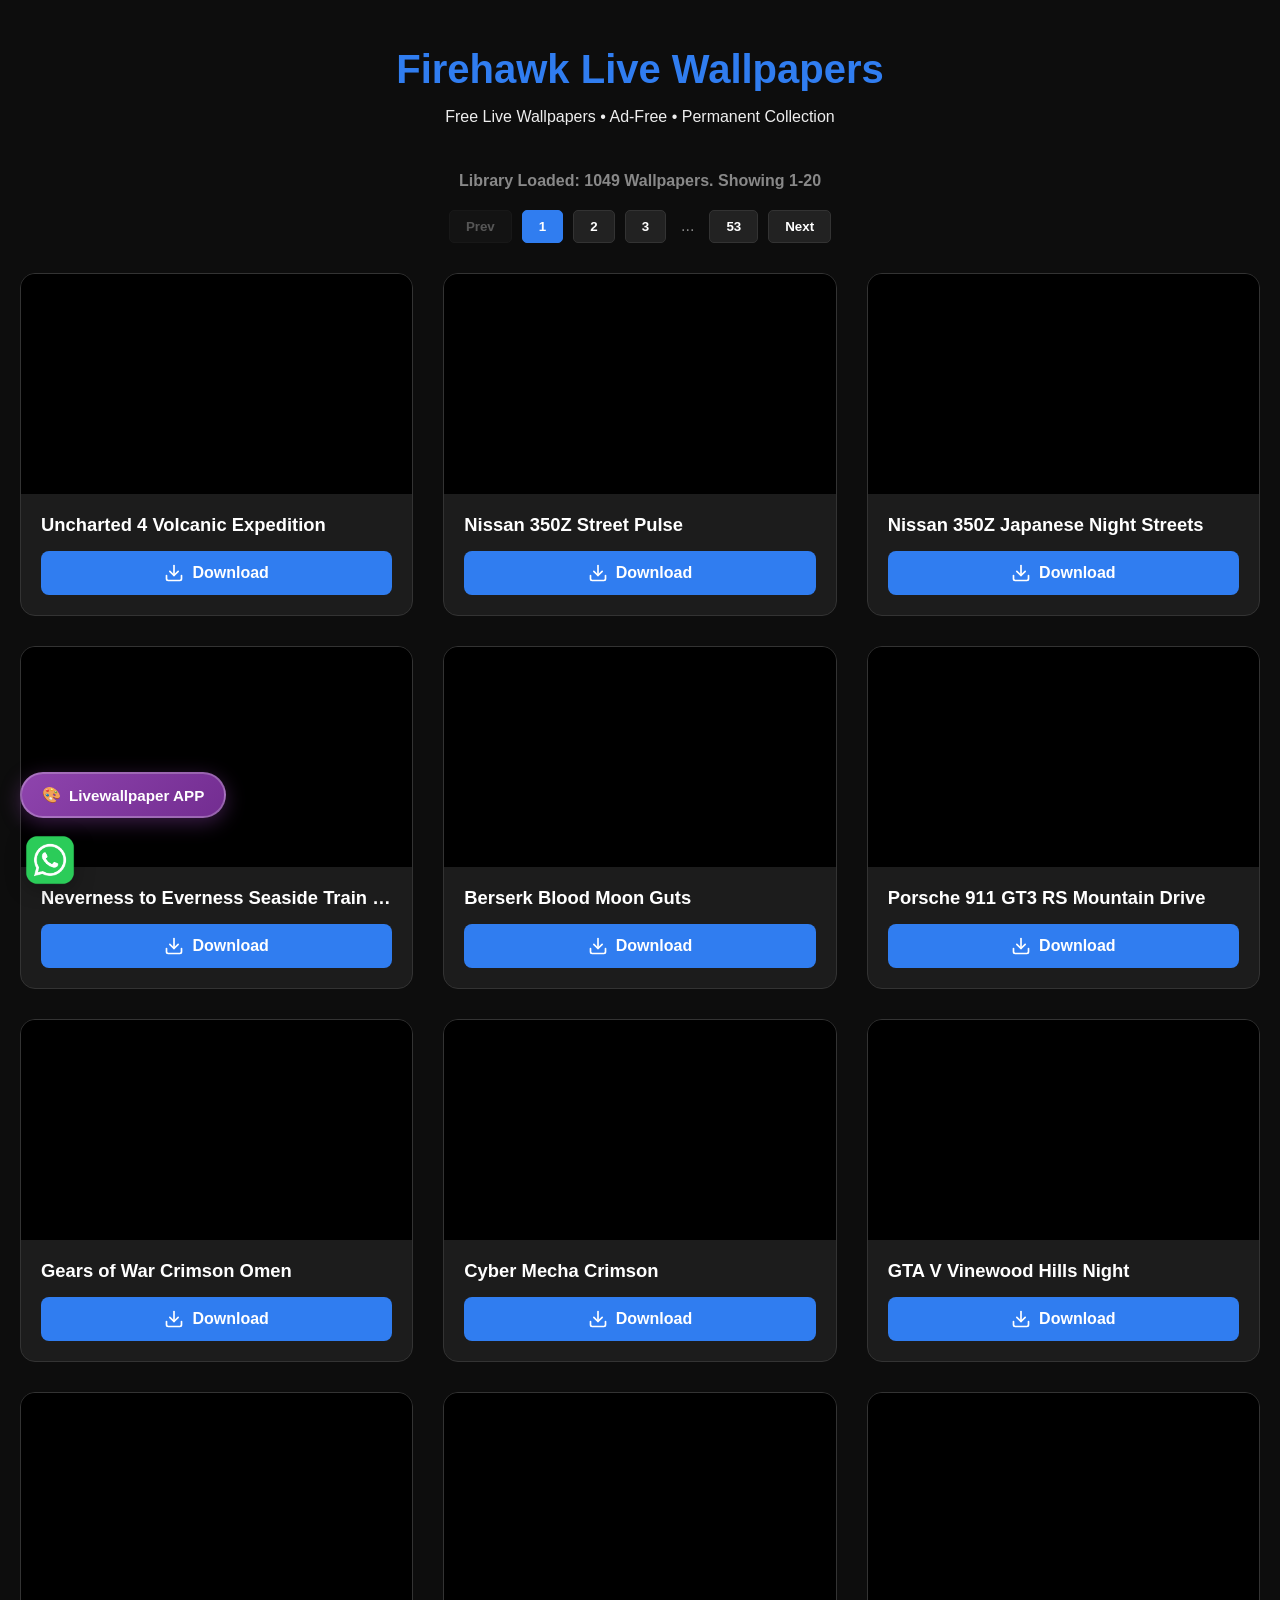
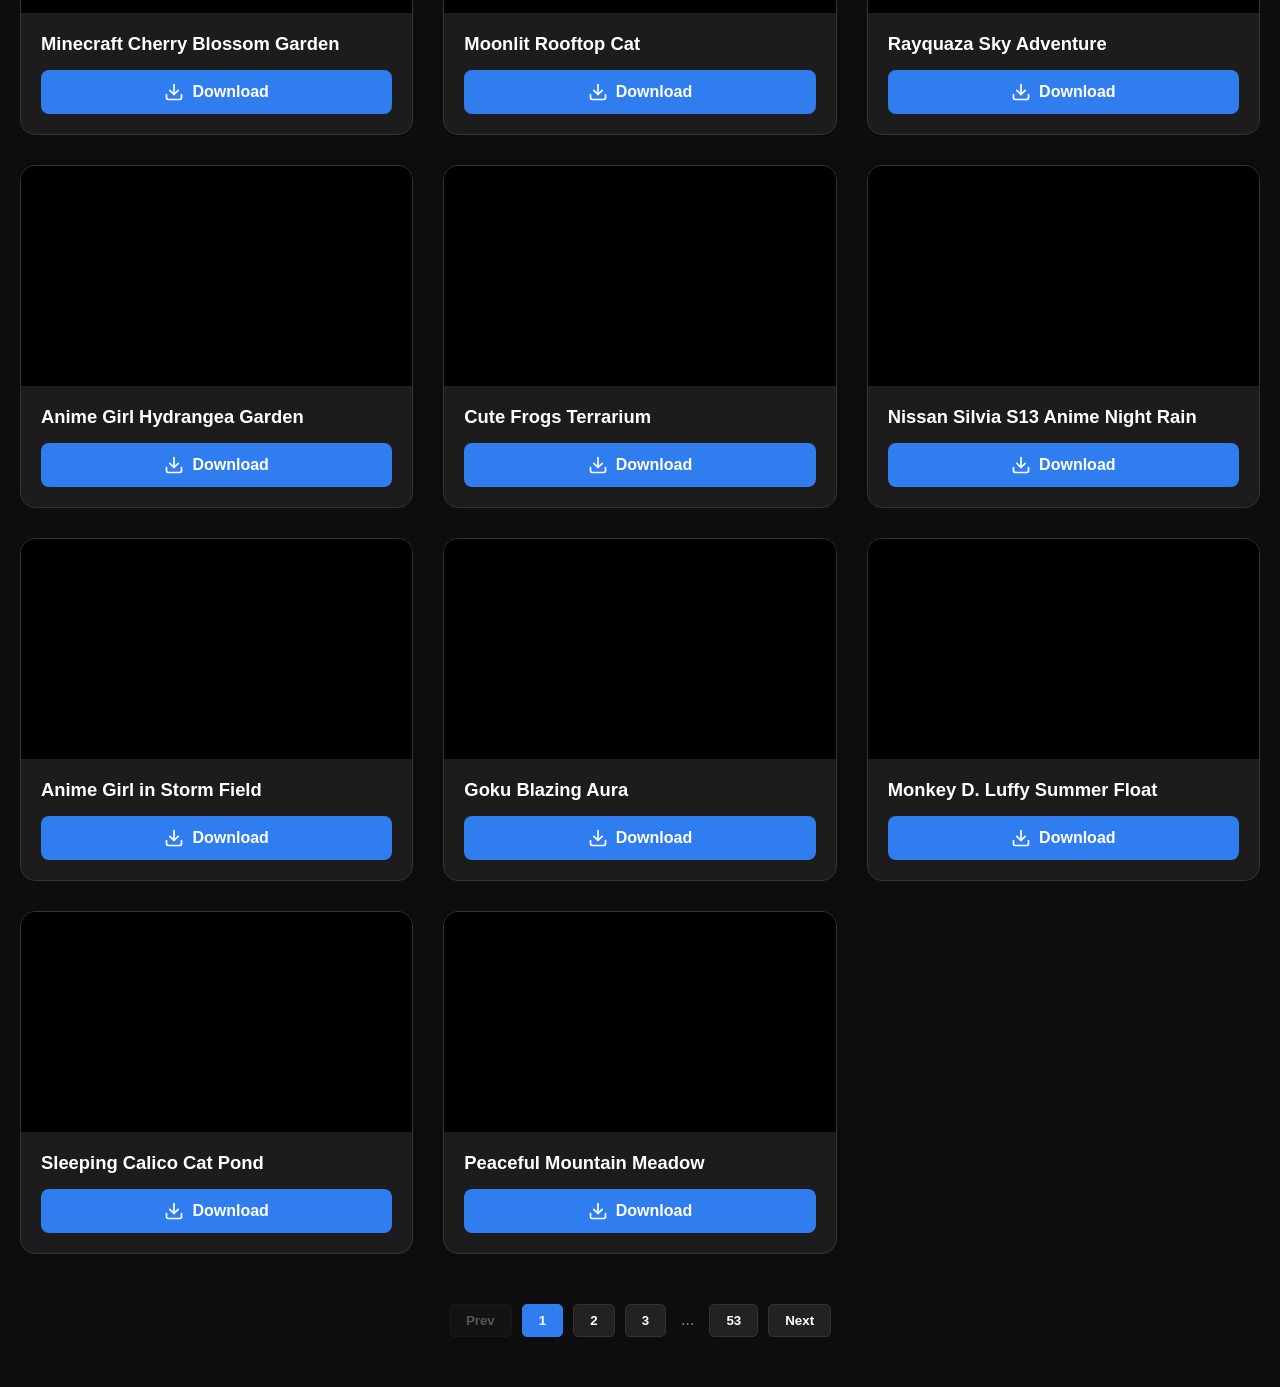
==== index.html @ f046a4bd "Initial release for GitHub Pages" ====
<!DOCTYPE html>
<html lang="en">
<head>
    <meta charset="UTF-8">
    <meta name="viewport" content="width=device-width, initial-scale=1.0">
    <title>Firehawk Live Wallpapers | Free 4K Live Wallpapers for PC & Mobile</title>
    <meta name="description" content="Download the best free live wallpapers for PC and mobile. Firehawk Live Wallpapers (Firehawklivewallpapers) offers a permanent, ad-free collection of high-quality animated backgrounds.">
    <meta name="keywords" content="freelivewallpapers, firehawk wallpapers, firehawklivewallpapers, live wallpaper, 4k live wallpaper, animated backgrounds, pc live wallpaper, free live wallpapers">
    <meta name="author" content="Firehawk">
    <link rel="canonical" href="https://firehawk-wallpapers.com/">

    <!-- Open Graph / Facebook -->
    <meta property="og:type" content="website">
    <meta property="og:url" content="https://firehawk-wallpapers.com/">
    <meta property="og:title" content="Firehawk Live Wallpapers | Free 4K Live Wallpapers">
    <meta property="og:description" content="Download high-quality free live wallpapers. Ad-free and permanent collection.">
    <meta property="og:image" content="https://firehawk-wallpapers.com/appicon.ico">

    <!-- Twitter -->
    <meta property="twitter:card" content="summary_large_image">
    <meta property="twitter:url" content="https://firehawk-wallpapers.com/">
    <meta property="twitter:title" content="Firehawk Live Wallpapers | Free 4K Live Wallpapers">
    <meta property="twitter:description" content="Download high-quality free live wallpapers. Ad-free and permanent collection.">
    <meta property="twitter:image" content="https://firehawk-wallpapers.com/appicon.ico">

    <meta name="referrer" content="strict-origin-when-cross-origin">
    <link rel="icon" type="image/x-icon" href="appicon.ico">
    <style>
        body {
            font-family: 'Segoe UI', Tahoma, Geneva, Verdana, sans-serif;
            background-color: #0d0d0d;
            color: #eee;
            margin: 0;
            padding: 20px;
        }
        header {
            text-align: center;
            padding-bottom: 30px;
        }
        h1 { color: #307df0; margin-bottom: 5px; font-size: 2.5em; }

        .pagination {
            display: flex;
            justify-content: center;
            align-items: center;
            gap: 10px;
            margin-bottom: 30px;
            flex-wrap: wrap;
        }
        .page-btn {
            padding: 8px 16px;
            background: #222;
            color: white;
            border: 1px solid #333;
            border-radius: 5px;
            cursor: pointer;
            font-weight: bold;
            transition: all 0.2s;
        }
        .page-btn:disabled { opacity: 0.3; cursor: not-allowed; }
        .page-btn:hover:not(:disabled) { background: #307df0; border-color: #307df0; }
        .page-btn.active { background: #307df0; border-color: #307df0; }
        .page-dots { color: #888; padding: 0 5px; }

        /* Floating Container for stacked buttons */
        .floating-controls {
            position: fixed;
            bottom: 70px; /* Safe distance from bottom taskbar */
            left: 20px;
            display: flex;
            flex-direction: column; /* App button top, WhatsApp bottom */
            align-items: flex-start;
            gap: 12px;
            z-index: 1000;
        }

        .whatsapp-float {
            transition: transform 0.3s ease;
            display: block;
            margin: 0 !important;
            padding: 0 !important;
            position: relative !important;
            bottom: auto !important;
            left: auto !important;
        }
        .whatsapp-float:hover {
            transform: scale(1.1);
        }
        .whatsapp-float img {
            width: 60px;
            height: 60px;
            display: block;
            filter: drop-shadow(0 4px 10px rgba(0,0,0,0.3));
        }

        .livewallpaper-float {
            background: linear-gradient(135deg, #8e44ad 0%, #732d91 100%);
            color: white;
            padding: 12px 20px;
            border-radius: 30px;
            text-decoration: none;
            font-weight: bold;
            font-size: 0.95rem;
            box-shadow: 0 5px 20px rgba(142, 68, 173, 0.4);
            transition: all 0.3s ease;
            display: flex;
            align-items: center;
            gap: 8px;
            white-space: nowrap;
            border: 2px solid rgba(255, 255, 255, 0.25);
            cursor: pointer;
            margin: 0 !important;
            position: relative !important;
            bottom: auto !important;
            left: auto !important;
        }
        .livewallpaper-float:hover {
            transform: scale(1.05);
            box-shadow: 0 10px 30px rgba(142, 68, 173, 0.6);
        }
        .livewallpaper-float::before { content: "🎨"; }

        @media (max-width: 600px) {
            .floating-controls { bottom: 60px; left: 15px; gap: 10px; }
            .whatsapp-float img { width: 50px; height: 50px; }
            .livewallpaper-float { padding: 10px 15px; font-size: 0.85rem; }
        }

        .modal {
            display: none;
            position: fixed;
            z-index: 2000;
            left: 0;
            top: 0;
            width: 100%;
            height: 100%;
            background-color: rgba(0, 0, 0, 0.85);
            align-items: center;
            justify-content: center;
            backdrop-filter: blur(5px);
        }
        .modal-content {
            background: linear-gradient(135deg, #1a1a2e 0%, #16213e 100%);
            border-radius: 15px;
            padding: 40px;
            max-width: 450px;
            width: 90%;
            position: relative;
            border: 1px solid rgba(255, 255, 255, 0.1);
            text-align: center;
            box-shadow: 0 20px 50px rgba(0,0,0,0.5);
        }
        .modal h2 { color: #307df0; margin-bottom: 10px; font-size: 1.8rem; }
        .modal p { color: #a0a0a0; margin-bottom: 25px; }
        .close {
            position: absolute;
            top: 15px;
            right: 20px;
            font-size: 28px;
            cursor: pointer;
            color: #a0a0a0;
            transition: color 0.2s;
        }
        .close:hover { color: #fff; }
        .contact-options { display: flex; flex-direction: column; gap: 15px; }
        .contact-btn {
            padding: 15px 30px;
            font-size: 1.1rem;
            border: none;
            border-radius: 25px;
            cursor: pointer;
            transition: all 0.3s ease;
            font-weight: bold;
            text-decoration: none;
            display: flex;
            align-items: center;
            justify-content: center;
            gap: 10px;
            color: white;
        }
        .btn-pc { background: linear-gradient(135deg, #3498db 0%, #2980b9 100%); }
        .btn-pc:hover { transform: scale(1.05); box-shadow: 0 5px 15px rgba(52, 152, 219, 0.4); }
        .btn-mobile { background: linear-gradient(135deg, #27ae60 0%, #1e8449 100%); }
        .btn-mobile:hover { transform: scale(1.05); box-shadow: 0 5px 15px rgba(39, 174, 96, 0.4); }

        @media (max-width: 768px) {
            .livewallpaper-float { bottom: 110px; left: 15px; padding: 10px 15px; font-size: 0.85rem; }
        }

        .grid {
            display: grid;
            grid-template-columns: repeat(auto-fill, minmax(320px, 1fr));
            gap: 30px;
            max-width: 1450px;
            margin: 0 auto 50px auto;
        }
        .card {
            background: #1c1c1c;
            border-radius: 15px;
            overflow: hidden;
            transition: all 0.3s ease;
            position: relative;
            border: 1px solid #333;
        }
        .card:hover { transform: translateY(-10px); border-color: #307df0; box-shadow: 0 10px 20px rgba(48, 125, 240, 0.2); }

        .media-container {
            position: relative;
            width: 100%;
            height: 220px;
            background: #000;
        }
        img, video {
            width: 100%;
            height: 100%;
            object-fit: cover;
            position: absolute;
            top: 0;
            left: 0;
        }
        video { opacity: 0; transition: opacity 0.4s ease; }
        .card:hover video { opacity: 1; }

        .info { padding: 20px; }
        .title {
            font-size: 1.15em;
            font-weight: bold;
            margin-bottom: 15px;
            white-space: nowrap;
            overflow: hidden;
            text-overflow: ellipsis;
            color: #fff;
        }

        .btn-download {
            display: flex;
            align-items: center;
            justify-content: center;
            gap: 8px;
            background: #307df0;
            color: white;
            padding: 12px;
            text-align: center;
            border: none;
            cursor: pointer;
            border-radius: 8px;
            font-size: 1em;
            font-weight: bold;
            transition: background 0.2s;
            width: 100%;
        }
        .btn-download:hover { background: #2664bf; }

        .status-bar { text-align: center; color: #888; margin-bottom: 20px; font-weight: bold; }
        #loading { font-size: 1.2em; text-align: center; margin-top: 100px; color: #eee; }
        .local-fix-btn {
            margin-top: 20px;
            padding: 15px 30px;
            background: #28a745;
            color: white;
            border: none;
            border-radius: 8px;
            font-weight: bold;
            cursor: pointer;
            font-size: 1.1em;
        }
        #fileInput { display: none; }
    </style>
</head>
<body>

    <header>
        <h1>Firehawk Live Wallpapers</h1>
        <p>Free Live Wallpapers • Ad-Free • Permanent Collection</p>
    </header>

    <div id="loading">
        <p>🚀 Attempting to load database automatically...</p>
        <div id="local-fix" style="display:none;">
            <p style="color: #f39c12;">Note: Browser security is blocking local file access.</p>
            <button class="local-fix-btn" onclick="document.getElementById('fileInput').click()">Click to Load 'all_wallpapers.json' Manually</button>
            <input type="file" id="fileInput" accept=".json" onchange="handleFileSelect(this)">
        </div>
    </div>

    <div id="content" style="display:none;">
        <div class="status-bar" id="status">Ready</div>

        <div class="pagination" id="paginationTop"></div>

        <div class="grid" id="wallpaperGrid"></div>

        <div class="pagination" id="paginationBottom" style="margin-top: 20px;"></div>
    </div>

    <div class="floating-controls">
        <div class="livewallpaper-float" onclick="openModal()">
            <span>Livewallpaper APP</span>
        </div>
        <a href="https://wa.me/923278647470" class="whatsapp-float" target="_blank">
            <img src="Png/watsapp.png" alt="WhatsApp Chat">
        </a>
    </div>

    <div id="appModal" class="modal">
        <div class="modal-content">
            <span class="close" onclick="closeModal()">&times;</span>
            <h2>🎨 Livewallpaper APP</h2>
            <p>Download Livewallpaper for your device:</p>
            <div class="contact-options">
                <a href="https://apps.microsoft.com/search/publisher?name=Thunderingsky&hl=en-US&gl=PK" class="contact-btn btn-pc" target="_blank">
                    <span>🖥️</span> For PC
                </a>
                <a href="https://play.google.com/store/apps/details?id=com.firehawk.videowallpaper" class="contact-btn btn-mobile" target="_blank">
                    <span>📱</span> For Mobile
                </a>
            </div>
        </div>
    </div>

    <script>
        let library = [];
        let currentPage = 1;
        const itemsPerPage = 20;

        window.onload = async function() {
            try {
                // Try automatic load (Works on Netlify/Servers)
                const response = await fetch('all_wallpapers.json');
                if (!response.ok) throw new Error();
                library = await response.json();
                startApp();
            } catch (e) {
                // Fallback for local folder testing
                document.getElementById('local-fix').style.display = 'block';
            }
        };

        function handleFileSelect(input) {
            const file = input.files[0];
            const reader = new FileReader();
            reader.onload = function(e) {
                try {
                    library = JSON.parse(e.target.result);
                    startApp();
                } catch (err) { alert("Invalid JSON file."); }
            };
            reader.readAsText(file);
        }

        function startApp() {
            loadPageFromUrl();
            document.getElementById('loading').style.display = 'none';
            document.getElementById('content').style.display = 'block';
            renderLibrary();
        }

        function loadPageFromUrl() {
            const params = new URLSearchParams(window.location.search);
            const page = parseInt(params.get('page'));
            if (page && page > 0) {
                currentPage = page;
            }
        }

        function syncPageWithUrl() {
            const url = new URL(window.location);
            url.searchParams.set('page', currentPage);
            window.history.pushState({}, '', url);
        }

        // Modal Functions
        function openModal() {
            document.getElementById('appModal').style.display = 'flex';
        }
        function closeModal() {
            document.getElementById('appModal').style.display = 'none';
        }
        // Close modal when clicking outside
        window.onclick = function(event) {
            const modal = document.getElementById('appModal');
            if (event.target == modal) {
                closeModal();
            }
        }

        function downloadFile(url, filename, btn) {
            const originalText = btn.innerHTML;
            btn.innerText = "Starting...";
            btn.disabled = true;

            // --- PROXY CONFIGURATION ---
            // Replace the URL below with your Cloudflare Worker URL later
            const CLOUDFLARE_WORKER_URL = "";
            // ---------------------------

            let downloadUrl = url;

            if (window.location.protocol === 'file:') {
                // LOCAL: Use the Node.js server if running
                downloadUrl = 'http://localhost:3000/.netlify/functions/download?url=' + encodeURIComponent(url) + '&filename=' + encodeURIComponent(filename);
            } else if (CLOUDFLARE_WORKER_URL) {
                // GITHUB PAGES: Use your free Cloudflare Worker
                downloadUrl = CLOUDFLARE_WORKER_URL + '?url=' + encodeURIComponent(url) + '&filename=' + encodeURIComponent(filename);
            } else {
                // FALLBACK: Try local PHP proxy (for InfinityFree/000webhost)
                downloadUrl = 'download.php?url=' + encodeURIComponent(url) + '&filename=' + encodeURIComponent(filename);
            }

            const a = document.createElement('a');
            a.href = downloadUrl;
            a.download = filename;
            document.body.appendChild(a);
            a.click();
            document.body.removeChild(a);

            setTimeout(() => {
                btn.innerHTML = originalText;
                btn.disabled = false;
            }, 3000);
        }

        function renderLibrary() {
            const grid = document.getElementById('wallpaperGrid');
            const status = document.getElementById('status');

            const totalPages = Math.ceil(library.length / itemsPerPage);
            if (currentPage > totalPages) currentPage = totalPages;
            if (currentPage < 1) currentPage = 1;

            grid.innerHTML = '';
            const start = (currentPage - 1) * itemsPerPage;
            const end = start + itemsPerPage;
            const pageItems = library.slice(start, end);

            pageItems.forEach(item => {
                const card = document.createElement('div');
                card.className = 'card';
                const cleanTitle = item.title.trim().replace(/[^a-z0-9]+/gi, '_').toLowerCase();
                const fileName = cleanTitle + ".mp4";

                card.innerHTML = `
                    <div class="media-container">
                        <img src="${item.img}" onerror="this.style.display='none'">
                        <video muted loop playsinline src="${item.video}" onmouseover="this.play()" onmouseout="this.pause()"></video>
                    </div>
                    <div class="info">
                        <div class="title">${item.title}</div>
                        <div class="actions">
                            <button onclick="downloadFile('${item.video}', '${fileName}', this)" class="btn-download">
                                <svg width="20" height="20" viewBox="0 0 24 24" fill="none" stroke="currentColor" stroke-width="2" stroke-linecap="round" stroke-linejoin="round"><path d="M21 15v4a2 2 0 0 1-2 2H5a2 2 0 0 1-2-2v-4"></path><polyline points="7 10 12 15 17 10"></polyline><line x1="12" y1="15" x2="12" y2="3"></line></svg>
                                Download
                            </button>
                        </div>
                    </div>
                `;
                grid.appendChild(card);
            });

            status.innerText = `Library Loaded: ${library.length} Wallpapers. Showing ${start+1}-${Math.min(end, library.length)}`;
            renderPagination(totalPages);
            syncPageWithUrl();
        }

        function renderPagination(totalPages) {
            const top = document.getElementById('paginationTop');
            const bottom = document.getElementById('paginationBottom');

            const createPaginationHtml = () => {
                let html = `<button class="page-btn" ${currentPage === 1 ? 'disabled' : ''} onclick="jumpToPage(${currentPage - 1})">Prev</button>`;

                const range = 2; // Pages to show before and after current
                for (let i = 1; i <= totalPages; i++) {
                    if (i === 1 || i === totalPages || (i >= currentPage - range && i <= currentPage + range)) {
                        html += `<button class="page-btn ${i === currentPage ? 'active' : ''}" onclick="jumpToPage(${i})">${i}</button>`;
                    } else if (i === currentPage - range - 1 || i === currentPage + range + 1) {
                        html += `<span class="page-dots">...</span>`;
                    }
                }

                html += `<button class="page-btn" ${currentPage === totalPages ? 'disabled' : ''} onclick="jumpToPage(${currentPage + 1})">Next</button>`;
                return html;
            };

            const html = createPaginationHtml();
            top.innerHTML = html;
            bottom.innerHTML = html;
        }

        function jumpToPage(page) {
            currentPage = page;
            renderLibrary();
            window.scrollTo(0, 0);
        }

        function changePage(delta) {
            jumpToPage(currentPage + delta);
        }
    </script>
</body>
</html>
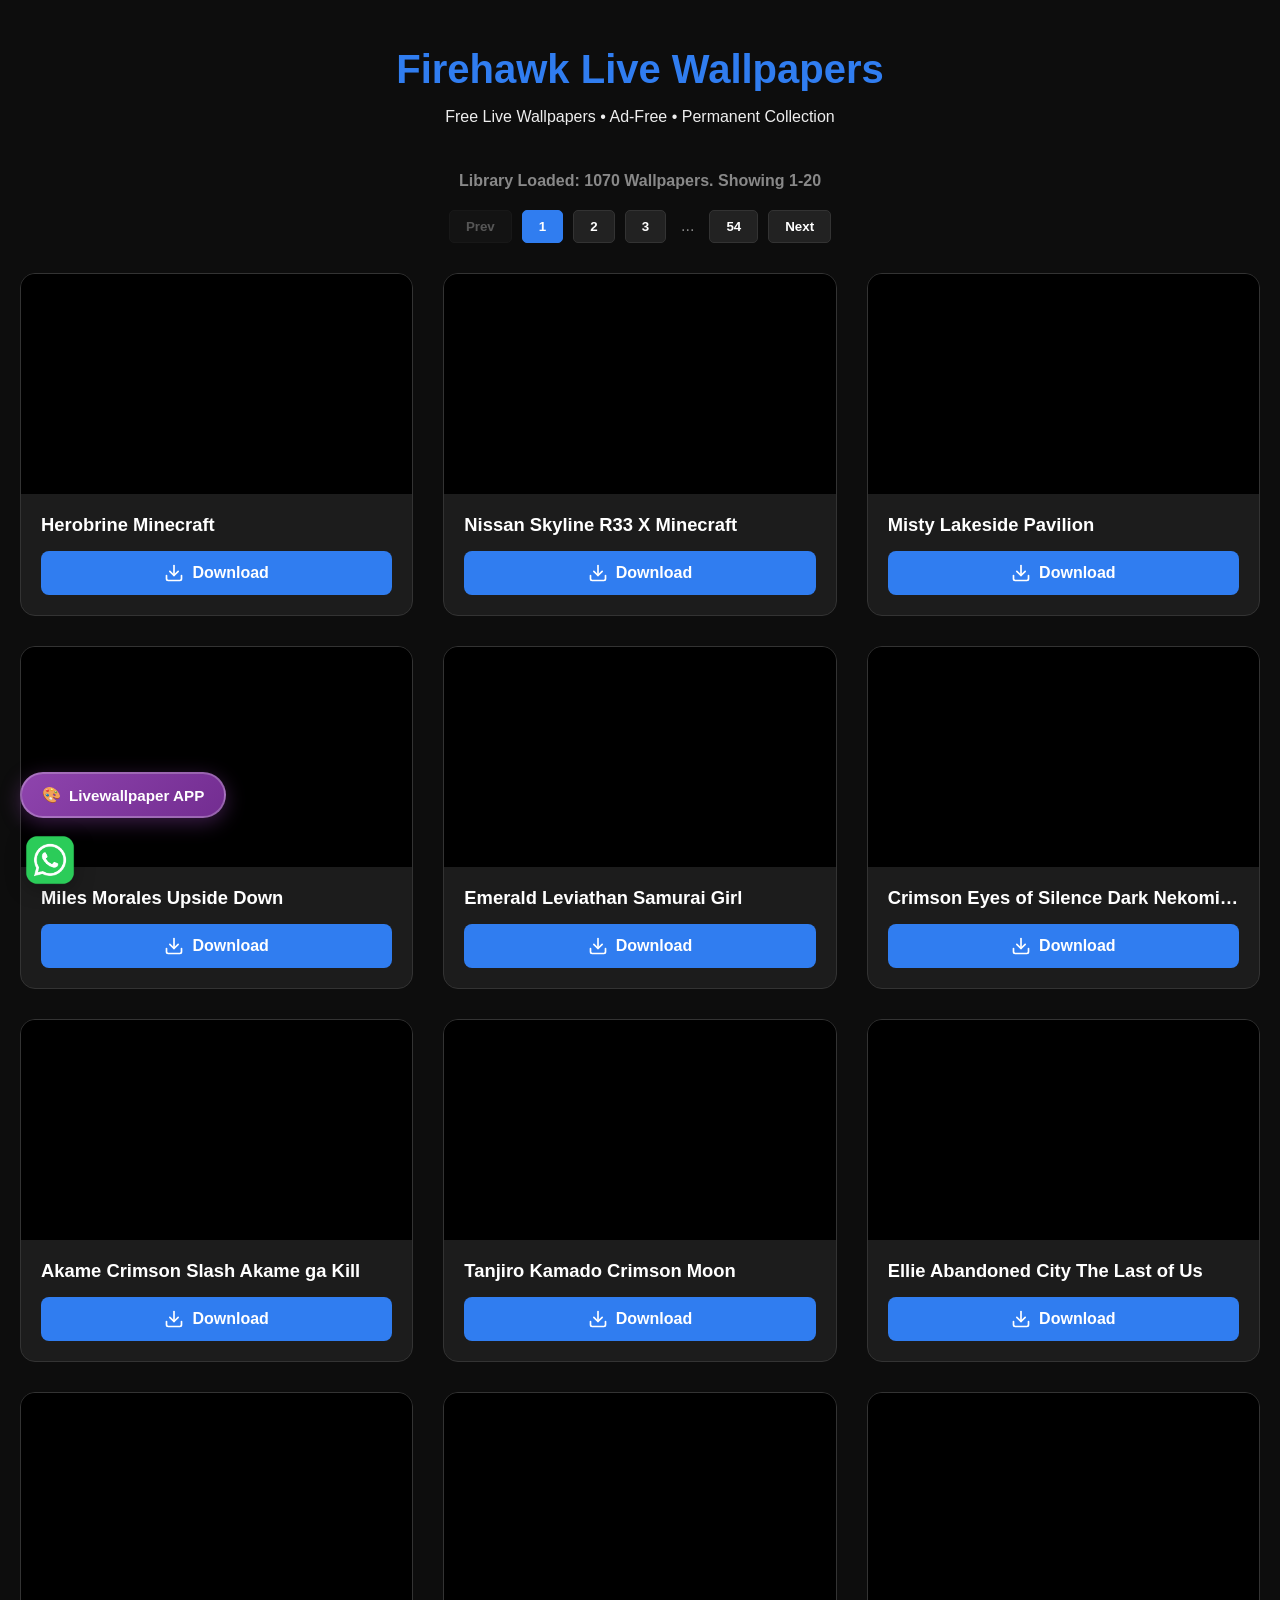
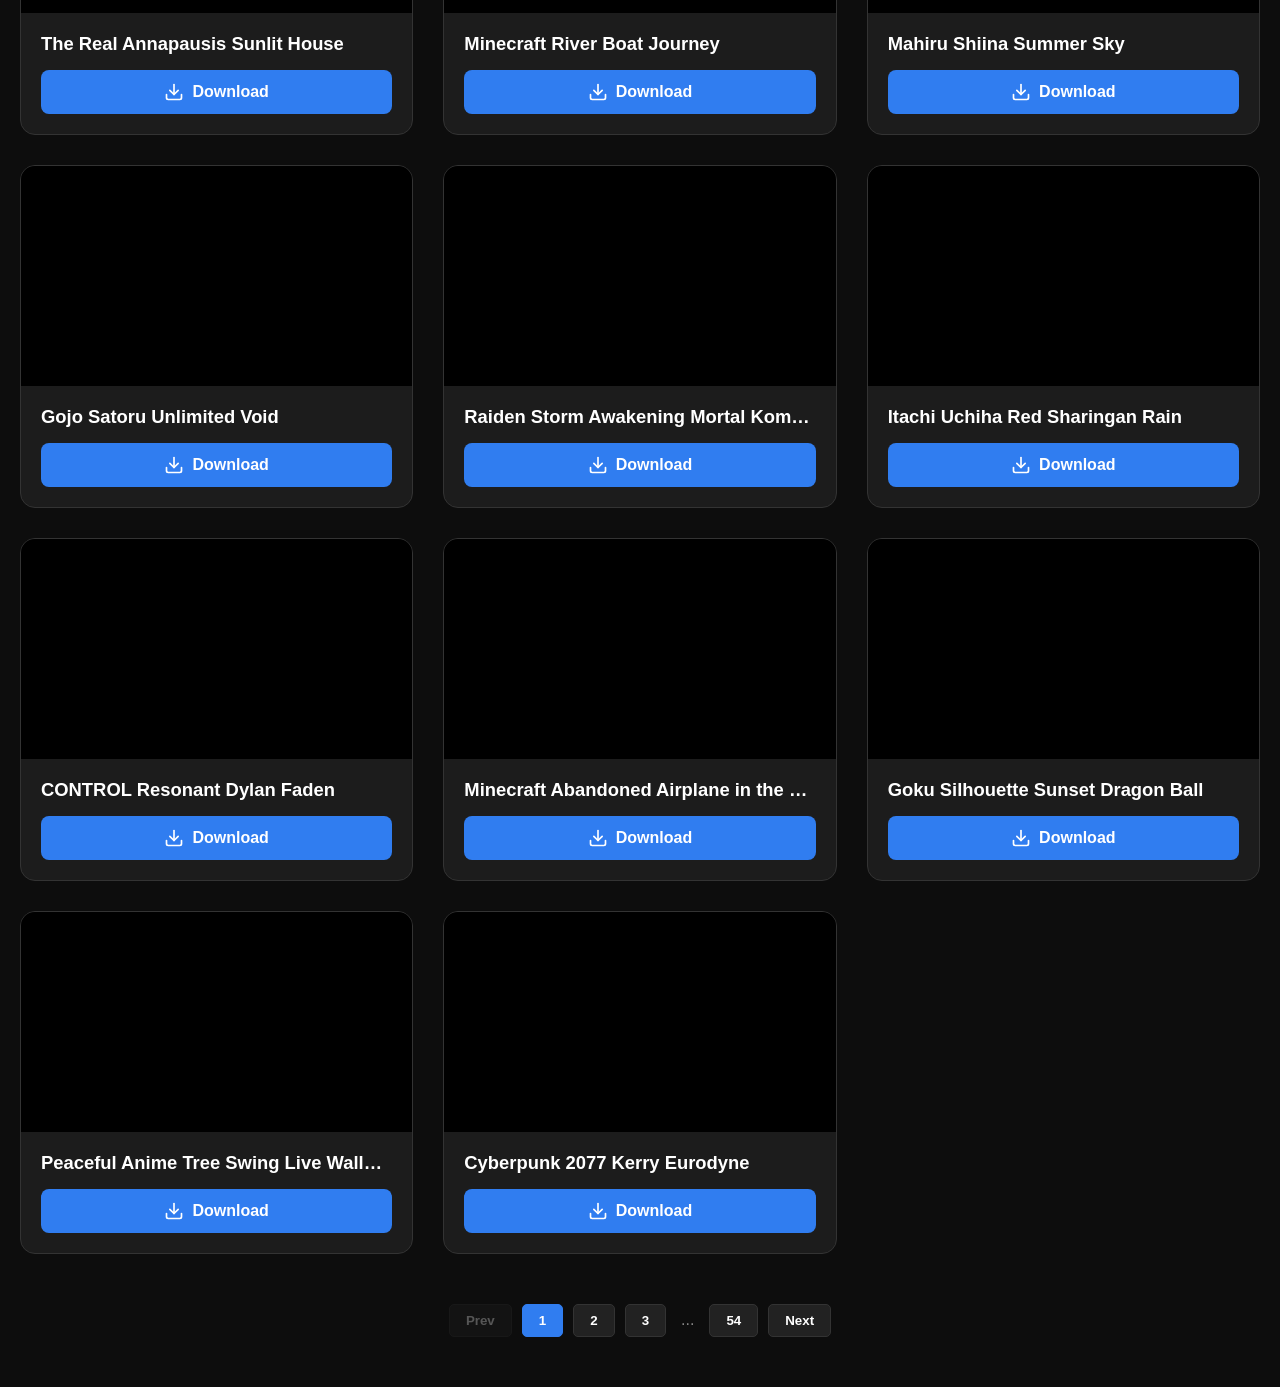
==== commit 502fb7eb: "Fix thumbnail loading by proxying images through Cloudflare Worker" ====
--- a/index.html
+++ b/index.html
@@ -323,6 +323,14 @@
         let currentPage = 1;
         const itemsPerPage = 20;
 
+        // --- PROXY CONFIGURATION ---
+        // For best performance, deploy worker.js to Cloudflare Workers (free tier)
+        // and paste your worker URL below:
+        const CLOUDFLARE_WORKER_URL = "https://winter-heart-2d9f.thunderingsky321.workers.dev";
+        // Free CORS proxy fallback (used only if no Cloudflare Worker is set)
+        const CORS_PROXY = "https://api.allorigins.win/raw?url=";
+        // ---------------------------
+
         window.onload = async function() {
             try {
                 // Try automatic load (Works on Netlify/Servers)
@@ -384,29 +392,66 @@
             }
         }
 
+        function proxiedUrl(url) {
+            if (window.location.protocol === 'file:') {
+                return 'http://localhost:3000/.netlify/functions/download?url=' + encodeURIComponent(url);
+            }
+            if (CLOUDFLARE_WORKER_URL) {
+                return CLOUDFLARE_WORKER_URL + '?url=' + encodeURIComponent(url) + '&filename=' + encodeURIComponent('preview.jpg');
+            }
+            return CORS_PROXY + encodeURIComponent(url);
+        }
+
         function downloadFile(url, filename, btn) {
             const originalText = btn.innerHTML;
             btn.innerText = "Starting...";
             btn.disabled = true;
 
-            // --- PROXY CONFIGURATION ---
-            // Replace the URL below with your Cloudflare Worker URL later
-            const CLOUDFLARE_WORKER_URL = "";
-            // ---------------------------
-
-            let downloadUrl = url;
-
-            if (window.location.protocol === 'file:') {
+            const isLocalFile = window.location.protocol === 'file:';
+
+            if (isLocalFile) {
                 // LOCAL: Use the Node.js server if running
-                downloadUrl = 'http://localhost:3000/.netlify/functions/download?url=' + encodeURIComponent(url) + '&filename=' + encodeURIComponent(filename);
-            } else if (CLOUDFLARE_WORKER_URL) {
-                // GITHUB PAGES: Use your free Cloudflare Worker
-                downloadUrl = CLOUDFLARE_WORKER_URL + '?url=' + encodeURIComponent(url) + '&filename=' + encodeURIComponent(filename);
-            } else {
-                // FALLBACK: Try local PHP proxy (for InfinityFree/000webhost)
-                downloadUrl = 'download.php?url=' + encodeURIComponent(url) + '&filename=' + encodeURIComponent(filename);
-            }
-
+                const downloadUrl = 'http://localhost:3000/.netlify/functions/download?url=' + encodeURIComponent(url) + '&filename=' + encodeURIComponent(filename);
+                triggerDownload(downloadUrl, filename, btn, originalText);
+                return;
+            }
+
+            if (CLOUDFLARE_WORKER_URL) {
+                // GITHUB PAGES: Use your Cloudflare Worker
+                const downloadUrl = CLOUDFLARE_WORKER_URL + '?url=' + encodeURIComponent(url) + '&filename=' + encodeURIComponent(filename);
+                triggerDownload(downloadUrl, filename, btn, originalText);
+                return;
+            }
+
+            // GITHUB PAGES FIX: Fetch the video with proper Referer header to bypass hotlink protection
+            btn.innerText = "Connecting...";
+
+            fetch(url, {
+                headers: {
+                    'Referer': 'https://wallsflow.com/',
+                    'User-Agent': 'Mozilla/5.0 (Windows NT 10.0; Win64; x64) AppleWebKit/537.36'
+                }
+            })
+            .then(response => {
+                if (!response.ok) throw new Error('HTTP ' + response.status);
+                btn.innerText = "Downloading...";
+                return response.blob();
+            })
+            .then(blob => {
+                const blobUrl = URL.createObjectURL(blob);
+                triggerDownload(blobUrl, filename, btn, originalText);
+                // Clean up the blob URL after a delay
+                setTimeout(() => URL.revokeObjectURL(blobUrl), 5000);
+            })
+            .catch(() => {
+                // If direct fetch fails (CORS), try the free CORS proxy
+                btn.innerText = "Trying proxy...";
+                const proxyUrl = CORS_PROXY + encodeURIComponent(url);
+                triggerDownload(proxyUrl, filename, btn, originalText);
+            });
+        }
+
+        function triggerDownload(downloadUrl, filename, btn, originalText) {
             const a = document.createElement('a');
             a.href = downloadUrl;
             a.download = filename;
@@ -417,7 +462,7 @@
             setTimeout(() => {
                 btn.innerHTML = originalText;
                 btn.disabled = false;
-            }, 3000);
+            }, 4000);
         }
 
         function renderLibrary() {
@@ -441,7 +486,7 @@
 
                 card.innerHTML = `
                     <div class="media-container">
-                        <img src="${item.img}" onerror="this.style.display='none'">
+                        <img src="${proxiedUrl(item.img)}" loading="lazy" onerror="this.style.display='none'">
                         <video muted loop playsinline src="${item.video}" onmouseover="this.play()" onmouseout="this.pause()"></video>
                     </div>
                     <div class="info">
